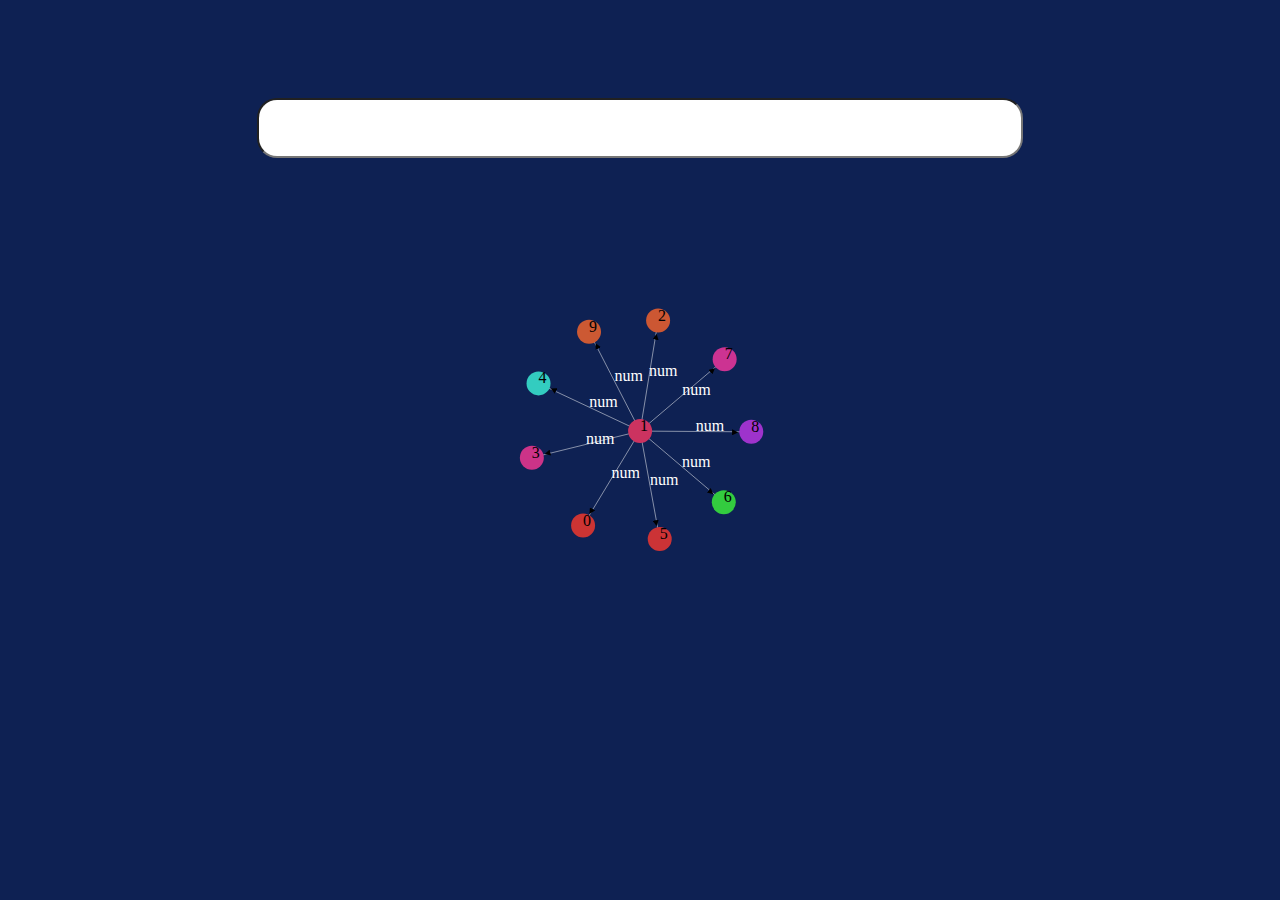
==== index.html @ 68bf6115 "提交目前所有工作" ====
<!DOCTYPE html>
<html>
    <head>
        <title>Vue Dev</title>
        <meta charset="utf-8" />
        <link type="text/css" rel="stylesheet" href="/view/css/svgPart.css" />

        <script type="text/javascript" src="/view/js/vue.min.js"></script>
        <script type="text/javascript" src="/view/js/vue-resource.min.js"></script>

        <script type="text/javascript" src="/view/js/d3.min.js"></script>
        <script type="text/javascript" src="/view/js/index.js"></script>
    </head>
    <body>
        <div id="main" class="contain">
            <div id="toolBar" class="topToolBar"></div>
            <div id="search" class="mainBehaver">
                <input type="text" name="searchText" id="searchText"
                 class="rInput" @keydown.enter="getData(searchKey, true)" v-model='searchKey'/>
            </div>
            <div id="drawPath" class="mainShow"></div>
        </div>
    </body>
</html>
---- view/css/svgPart.css ----
/* circle:hover{
    stroke-width: 2px;
} */

body{
    /* display: flex; */
    /* display: -webkit-flex; */

    background-color: rgb(14, 33, 83);
}

.rInput {
    border-radius: 20px;

    height: 6vh;
    width: 60%;

    text-align: center;
    font-size: 20px;
}

.contain {
    display: flex;
    display: -webkit-flex;

    flex-flow: column nowrap;
    align-items: center;
    align-content: center;
    justify-content: center;
}

.topToolBar {
    width: 100%;
    height: 10vh;
    border: none;
    margin: 0px;
}

.mainBehaver {
    display: flex;
    display: -webkit-flex;

    width: 100%;
    justify-content: center;
    align-items: center;
}

.mainShow {
    display: flex;
    display: -webkit-flex;
    width: 100%; 

    justify-content: center;
    align-items: center;
}

.edgePath {
    stroke: white;
}

.circle {
    border: none;
}

/* 可被移动 */
.transitionAble {
}
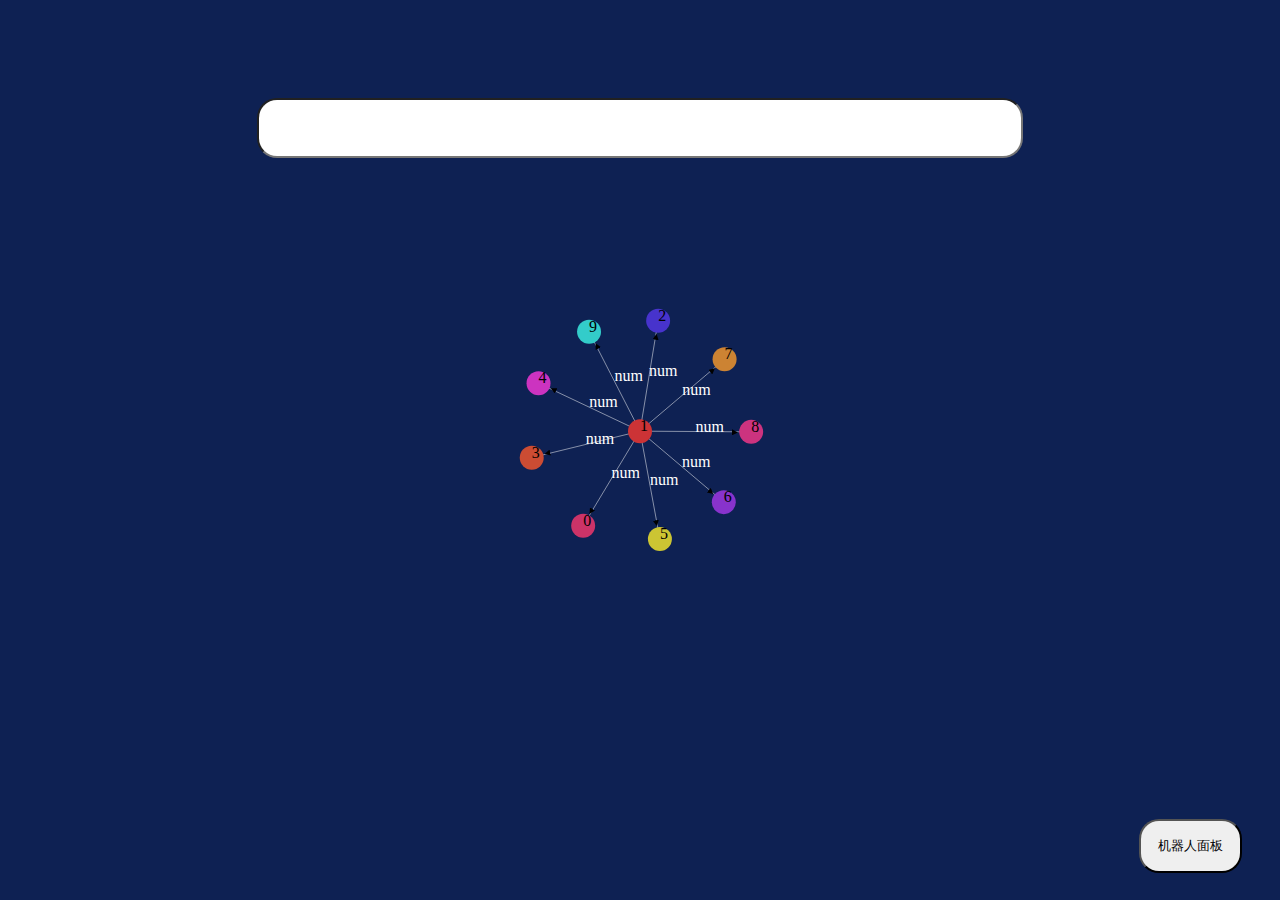
==== commit d44615ff: "fix: 覆盖面板不能正常工作" ====
--- a/index.html
+++ b/index.html
@@ -19,6 +19,12 @@
                  class="rInput" @keydown.enter="getData(searchKey, true)" v-model='searchKey'/>
             </div>
             <div id="drawPath" class="mainShow"></div>
+            <div class="bottom">
+                <iframe :hidden="!showRobot" src="/robot.html" class="robotPlan"></iframe>
+                <button class="switchBut" @click="showRobot = !showRobot">
+                    {{ showRobot?"关闭":"机器人面板" }}
+                </button>
+            </div>
         </div>
     </body>
 </html>--- a/view/css/svgPart.css
+++ b/view/css/svgPart.css
@@ -64,4 +64,25 @@
 
 /* 可被移动 */
 .transitionAble {
+}
+
+/* 机器人的面板 */
+.robotPlan {
+    position: absolute;
+    left: 10vw;
+    top: 10vh;
+    width: 80vw;
+    height: 80vh;
+
+    transition: all 0.5s linear;
+}
+
+.switchBut{
+    position: absolute;
+    bottom: 3vh; 
+    right: 3vw;
+
+    width: 8vw;
+    height: 6vh;
+    border-radius: 20px;
 }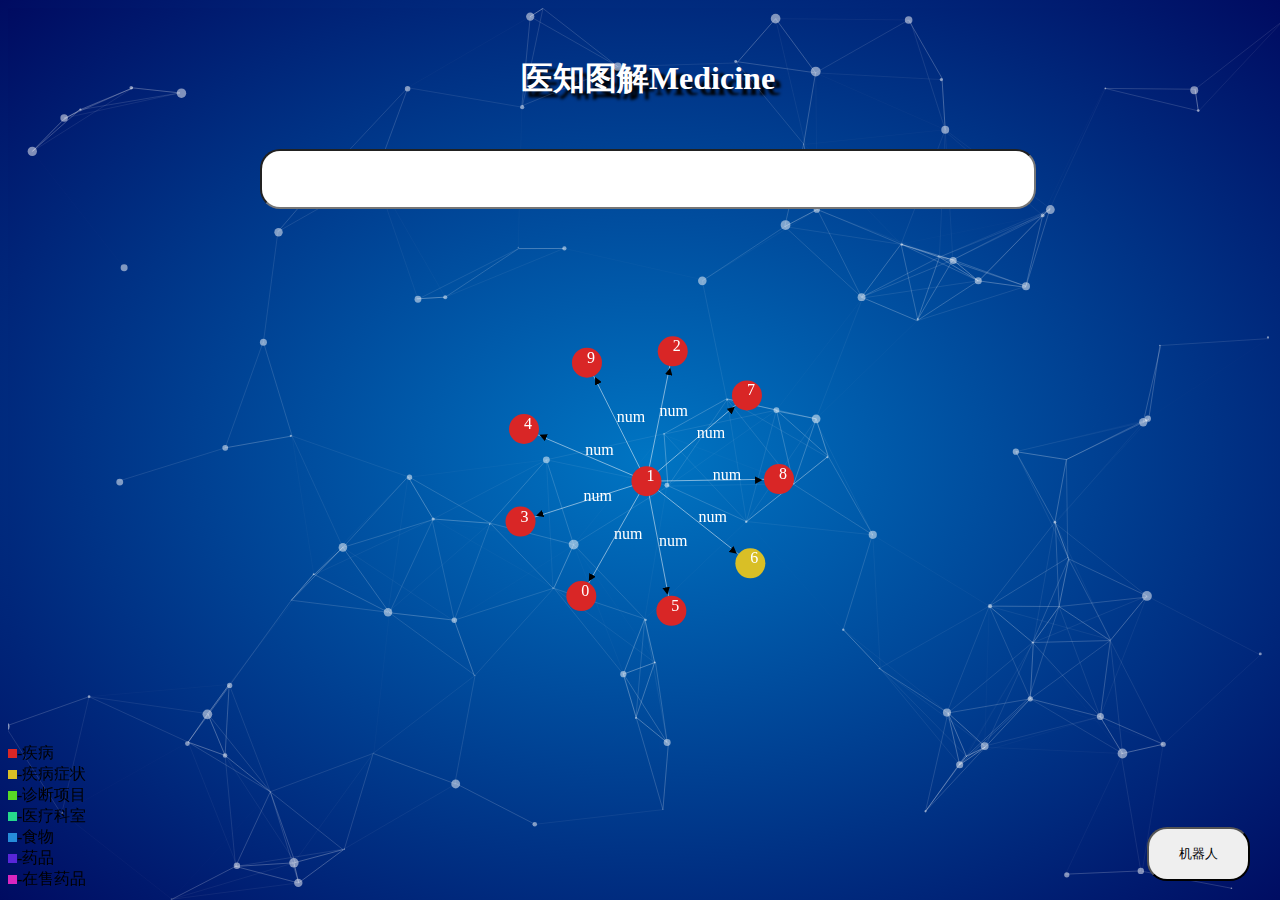
==== commit ce95e728: "feat: 样式和功能与数据字典的重构" ====
--- a/index.html
+++ b/index.html
@@ -4,6 +4,7 @@
         <title>Vue Dev</title>
         <meta charset="utf-8" />
         <link type="text/css" rel="stylesheet" href="/view/css/svgPart.css" />
+        <link type="text/css" rel="stylesheet" href="/view/loginmoban/css/login.css" />
 
         <script type="text/javascript" src="/view/js/vue.min.js"></script>
         <script type="text/javascript" src="/view/js/vue-resource.min.js"></script>
@@ -13,18 +14,28 @@
     </head>
     <body>
         <div id="main" class="contain">
-            <div id="toolBar" class="topToolBar"></div>
+            <div id="toolBar" class="topToolBar">
+                <div class="sysTitle"><h1 id="Title">医知图解Medicine</h1></div>
+            </div>
             <div id="search" class="mainBehaver">
                 <input type="text" name="searchText" id="searchText"
                  class="rInput" @keydown.enter="getData(searchKey, true)" v-model='searchKey'/>
             </div>
             <div id="drawPath" class="mainShow"></div>
             <div class="bottom">
-                <iframe :hidden="!showRobot" src="/robot.html" class="robotPlan"></iframe>
-                <button class="switchBut" @click="showRobot = !showRobot">
-                    {{ showRobot?"关闭":"机器人面板" }}
+                <!-- <iframe :hidden="!showRobot" src="/robot.html" class="robotPlan"></iframe> -->
+                <iframe src="/robot.html" class="robotPlan"></iframe>
+                <button class="switchBut" @click="clickRobot">
+                    {{ showRobot?"关闭":"机器人" }}
                 </button>
             </div>
         </div>
-    </body>
+
+
+		<div id="particles-js" style="display: flex;align-items: center;justify-content: center">
+			<canvas class="particles-js-canvas-el" style="width: 100%; height: 100%;" width="472" height="625"></canvas>
+		</div>
+
+        <script type="text/javascript" src="/view/loginmoban/js/login.js"></script>
+        <script type="text/javascript" src="/view/loginmoban/js/loginApp.js"></script>
 </html>--- a/view/css/svgPart.css
+++ b/view/css/svgPart.css
@@ -34,6 +34,25 @@
     height: 10vh;
     border: none;
     margin: 0px;
+    display: flex;
+    display: -webkit-flex;
+
+    padding: 2vw;
+
+    flex-flow: column nowrap;
+    align-items: center;
+    align-content: center;
+    justify-content: center;
+}
+
+.sysTitle h1{
+    transition: all 0.5s;
+    /* text-shadow: 6px 6px 3px black; */
+    color: white;
+}
+
+.titleAfter{
+    text-shadow: 6px 6px 3px black;
 }
 
 .mainBehaver {
@@ -72,9 +91,8 @@
     left: 10vw;
     top: 10vh;
     width: 80vw;
-    height: 80vh;
-
-    transition: all 0.5s linear;
+    height: 0vh;
+    border: none;
 }
 
 .switchBut{
@@ -85,4 +103,33 @@
     width: 8vw;
     height: 6vh;
     border-radius: 20px;
+}
+
+svg{
+    z-index: 1;
+}
+button{
+    z-index: 1;
+}
+input{
+    z-index: 1;
+}
+iframe{
+    z-index: 2;
+    transition: all 1s;
+}
+
+::-webkit-scrollbar{
+    display: none;
+}
+
+.pcShower{
+    position: absolute;
+    left: 0px;
+    bottom: 2vh;
+
+    display: flex;
+    display: -webkit-flex;
+
+    flex-direction: column;
 }--- a/view/loginmoban/css/login.css
+++ b/view/loginmoban/css/login.css
@@ -0,0 +1,78 @@
+html,
+body {
+	position:fixed;
+  top:0px;
+  left:0px;
+  height:100%;
+  width:100%;
+  
+  /*Fallback if gradeints don't work */
+  background: #141e6e;
+  /*Linear gradient... */
+  background: 
+    radial-gradient(
+     at center, #0075c3, #000b61
+    );
+}
+
+.apImgTitle {
+	position: fixed;
+	width: 42%;
+	left: 30%;
+	top: 30%;
+}
+
+.apTitle {
+    font-size: 40px;
+    color: #fff;
+    position: fixed;
+    top: 32%;
+    width: 100%;
+    text-align: center;
+}
+
+.logcon {
+position: fixed;
+    width: 100%;
+    top: 47%;
+    text-align: center;
+}
+
+.logcon input {
+	padding: 10px 15px;
+	border-radius: 3px;
+	border: none;
+	margin-right: 10px;
+	width: 220px;
+}
+
+.logcon button {
+	padding: 7px 20px 10px 20px;
+	border: none;
+	background: #fff;
+	border-radius: 3px;
+}
+
+.logcon button:hover {
+	cursor: pointer;
+}
+
+canvas {
+	display: block;
+	/* vertical-align: bottom; */
+	/* z-index: -1; */
+}
+
+#particles-js {
+	width: 100%;
+	height: 100%;
+
+	background-size: cover;
+	background-position: 50% 50%;
+	background-repeat: no-repeat;
+	width: 100%;
+	height: 100%;
+	position: absolute;
+	top: 0;
+	left: 0;
+}
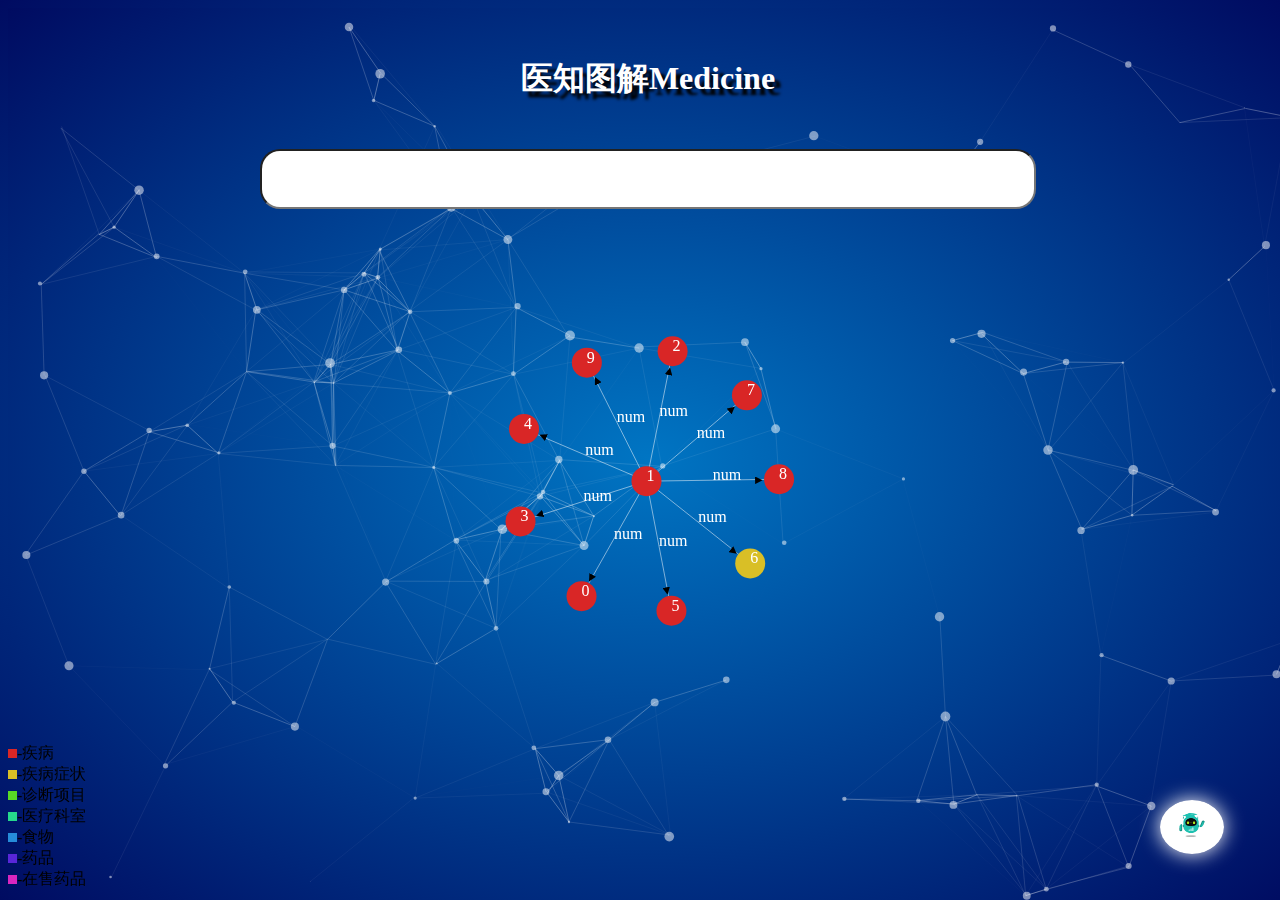
==== commit d01e7d08: "feat: 添加一个机器人图标" ====
--- a/index.html
+++ b/index.html
@@ -23,11 +23,15 @@
             </div>
             <div id="drawPath" class="mainShow"></div>
             <div class="bottom">
-                <!-- <iframe :hidden="!showRobot" src="/robot.html" class="robotPlan"></iframe> -->
                 <iframe src="/robot.html" class="robotPlan"></iframe>
-                <button class="switchBut" @click="clickRobot">
-                    {{ showRobot?"关闭":"机器人" }}
-                </button>
+                <div class="img-edge-cover">
+                    <img src="/view/res/robot.gif" 
+                    :class="{blurShow : showRobot}"
+                    style="position: absolute; right: 5vw;bottom: 6vh;width: 5vw; height: 6vh;
+                    box-shadow: 0 0 20px white;
+                    border-radius: 50% 50%; z-index: 1;"
+                    @click="clickRobot"/>
+                </div>
             </div>
         </div>
 
--- a/view/css/svgPart.css
+++ b/view/css/svgPart.css
@@ -132,4 +132,18 @@
     display: -webkit-flex;
 
     flex-direction: column;
+}
+
+.img-edge-cover{
+}
+
+.img-edge-cover::after{
+    box-shadow:0 0 50px 30px #ffffff inset;
+}
+
+.img-edge-cover img{
+    transition: all 0.5s;
+}
+.blurShow{
+    filter: blur(1px);
 }